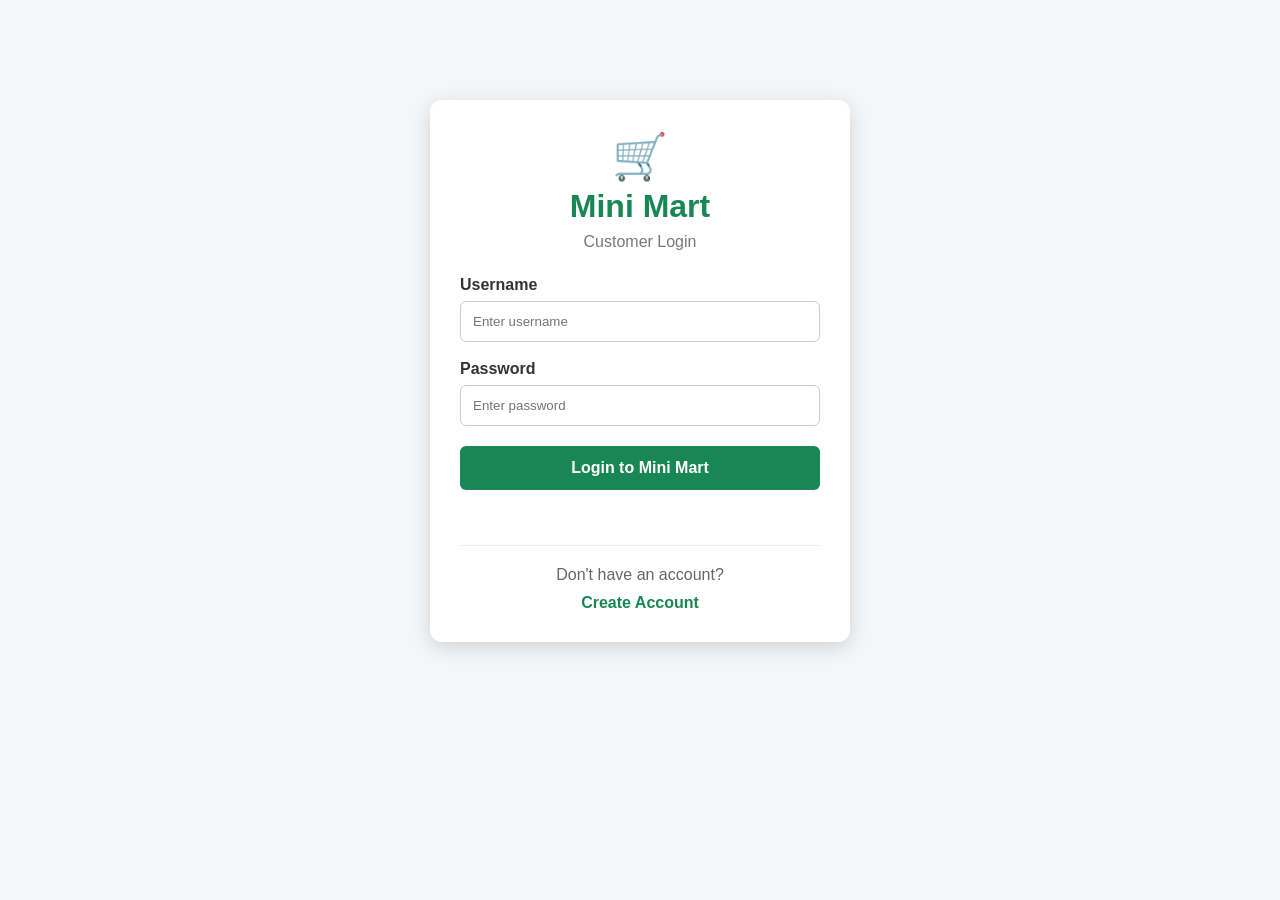
==== mini_mark/src/components/auth/index.html @ fdb04089 "update" ====
<!DOCTYPE html>
<html lang="en">
<head>
    <meta charset="UTF-8">
    <meta name="viewport" content="width=device-width, initial-scale=1.0">
    <title>Mini Mart - Login</title>
</head>

<body style="margin:0; padding:0; font-family:Arial, sans-serif; background:#f4f6f8;">

    <div style="
        width:360px;
        margin:100px auto;
        padding:30px;
        background:white;
        border-radius:12px;
        box-shadow:0 5px 20px rgba(0,0,0,0.15);
    ">

        <div style="
            text-align:center;
            margin-bottom:25px;
        ">

            <div style="
                font-size:45px;
                margin-bottom:5px;
            ">
                🛒
            </div>

            <h1 style="
                margin:0;
                color:#198754;
            ">
                Mini Mart
            </h1>

            <p style="
                color:#777;
                margin:8px 0 0 0;
            ">
                Customer Login
            </p>

        </div>

        <form id="loginForm">

            <label style="
                display:block;
                margin-bottom:7px;
                font-weight:bold;
                color:#333;
            ">
                Username
            </label>

            <input
                id="loginUsername"
                type="text"
                placeholder="Enter username"
                style="
                    width:100%;
                    box-sizing:border-box;
                    padding:12px;
                    margin-bottom:18px;
                    border:1px solid #ccc;
                    border-radius:6px;
                    outline:none;
                "
            >

            <label style="
                display:block;
                margin-bottom:7px;
                font-weight:bold;
                color:#333;
            ">
                Password
            </label>

            <input
                id="loginPassword"
                type="password"
                placeholder="Enter password"
                style="
                    width:100%;
                    box-sizing:border-box;
                    padding:12px;
                    margin-bottom:20px;
                    border:1px solid #ccc;
                    border-radius:6px;
                    outline:none;
                "
            >

            <button
                type="submit"
                style="
                    width:100%;
                    padding:13px;
                    border:none;
                    border-radius:6px;
                    background:#198754;
                    color:white;
                    font-size:16px;
                    font-weight:bold;
                    cursor:pointer;
                "
            >
                Login to Mini Mart
            </button>

            <p id="loginMessage" style="
                text-align:center;
                min-height:20px;
                margin:15px 0 0 0;
            "></p>

        </form>

        <div style="
            text-align:center;
            margin-top:20px;
            padding-top:20px;
            border-top:1px solid #eee;
        ">

            <p style="
                color:#666;
                margin:0;
            ">
                Don't have an account?
            </p>

            <a
                href="register.html"
                style="
                    display:inline-block;
                    margin-top:10px;
                    color:#198754;
                    text-decoration:none;
                    font-weight:bold;
                "
            >
                Create Account
            </a>

        </div>

    </div>

    <script src="js/auth.js"></script>

</body>
</html>
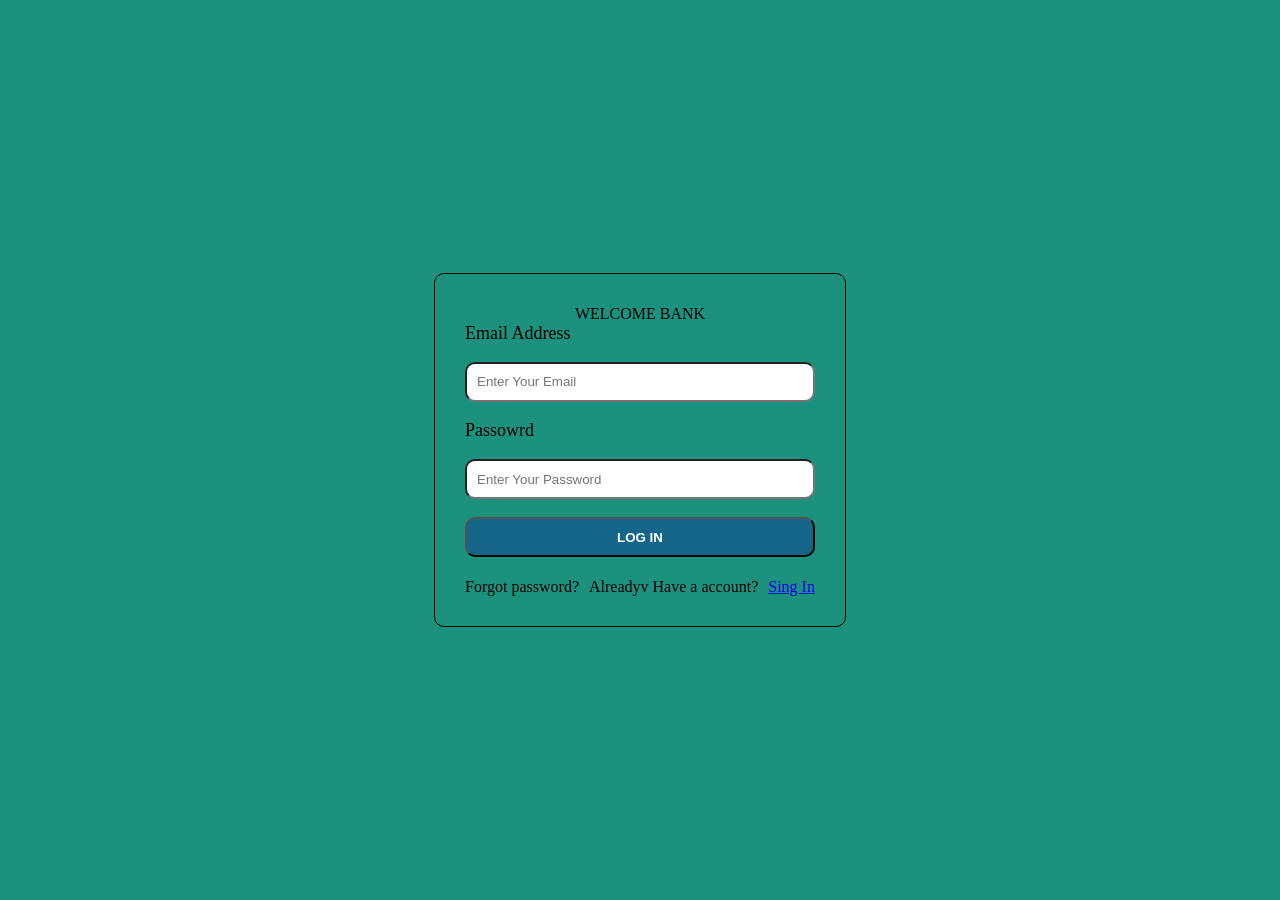
==== commit 77455423: "update" ====
--- a/mini_mark/src/components/auth/index.html
+++ b/mini_mark/src/components/auth/index.html
@@ -3,155 +3,32 @@
 <head>
     <meta charset="UTF-8">
     <meta name="viewport" content="width=device-width, initial-scale=1.0">
-    <title>Mini Mart - Login</title>
+    <title>Document</title>
+    <link rel="stylesheet" href="../auth/login.css">
 </head>
-
-<body style="margin:0; padding:0; font-family:Arial, sans-serif; background:#f4f6f8;">
-
-    <div style="
-        width:360px;
-        margin:100px auto;
-        padding:30px;
-        background:white;
-        border-radius:12px;
-        box-shadow:0 5px 20px rgba(0,0,0,0.15);
-    ">
-
-        <div style="
-            text-align:center;
-            margin-bottom:25px;
-        ">
-
-            <div style="
-                font-size:45px;
-                margin-bottom:5px;
-            ">
-                🛒
-            </div>
-
-            <h1 style="
-                margin:0;
-                color:#198754;
-            ">
-                Mini Mart
-            </h1>
-
-            <p style="
-                color:#777;
-                margin:8px 0 0 0;
-            ">
-                Customer Login
-            </p>
+<body>
+    <form onsubmit="event.preventDefault(); login()">
+        <div>
+            <div class="Logo"></div>
+            <h1></h1>
 
         </div>
-
-        <form id="loginForm">
-
-            <label style="
-                display:block;
-                margin-bottom:7px;
-                font-weight:bold;
-                color:#333;
-            ">
-                Username
-            </label>
-
-            <input
-                id="loginUsername"
-                type="text"
-                placeholder="Enter username"
-                style="
-                    width:100%;
-                    box-sizing:border-box;
-                    padding:12px;
-                    margin-bottom:18px;
-                    border:1px solid #ccc;
-                    border-radius:6px;
-                    outline:none;
-                "
-            >
-
-            <label style="
-                display:block;
-                margin-bottom:7px;
-                font-weight:bold;
-                color:#333;
-            ">
-                Password
-            </label>
-
-            <input
-                id="loginPassword"
-                type="password"
-                placeholder="Enter password"
-                style="
-                    width:100%;
-                    box-sizing:border-box;
-                    padding:12px;
-                    margin-bottom:20px;
-                    border:1px solid #ccc;
-                    border-radius:6px;
-                    outline:none;
-                "
-            >
-
-            <button
-                type="submit"
-                style="
-                    width:100%;
-                    padding:13px;
-                    border:none;
-                    border-radius:6px;
-                    background:#198754;
-                    color:white;
-                    font-size:16px;
-                    font-weight:bold;
-                    cursor:pointer;
-                "
-            >
-                Login to Mini Mart
-            </button>
-
-            <p id="loginMessage" style="
-                text-align:center;
-                min-height:20px;
-                margin:15px 0 0 0;
-            "></p>
-
-        </form>
-
-        <div style="
-            text-align:center;
-            margin-top:20px;
-            padding-top:20px;
-            border-top:1px solid #eee;
-        ">
-
-            <p style="
-                color:#666;
-                margin:0;
-            ">
-                Don't have an account?
-            </p>
-
-            <a
-                href="register.html"
-                style="
-                    display:inline-block;
-                    margin-top:10px;
-                    color:#198754;
-                    text-decoration:none;
-                    font-weight:bold;
-                "
-            >
-                Create Account
-            </a>
-
+        <p class="we">WELCOME BANK</p>
+        <label for="email">Email Address</label>
+        <br>
+        <input type="email" placeholder="Enter Your Email" id="email">
+        <br>
+        <label for="password">Passowrd</label>
+        <br>
+        <input type="password" placeholder="Enter Your Password" id="password">
+        <br>
+        <button type="submit">LOG IN</button>
+        <div class="login">
+            <p>Forgot password?</p>
+            <p>Alreadyv Have a account?</p>
+            <a href="./register.html">Sing In</a>
         </div>
-
-    </div>
-
-    <script src="js/auth.js"></script>
-
+    </form>
 </body>
+    <script src="./register.js"></script>
 </html>
--- a/mini_mark/src/components/auth/login.css
+++ b/mini_mark/src/components/auth/login.css
@@ -0,0 +1,63 @@
+*{
+    margin: 0;
+    padding: 0;
+    box-sizing:border-box;
+}
+body{
+    background-color: #1c927e;
+    width:100%;
+    height:100vh;
+    display: flex;
+    align-items: center;
+    justify-content: center;
+}
+.logo{
+    display: flex;
+    justify-content: center;
+}
+.we{
+    display: flex;
+    justify-content: center;
+}
+body form{
+    border: 1px black solid;
+    border-radius: 10px;
+    padding: 30px;
+    display: grid;
+    gap: 0.1px;
+
+}
+body form label{
+    font-size: 18px;
+}
+body form #email{
+    width: 350px;
+    height: 40px;
+    border-radius: 10px;
+    padding-left: 10px;
+}
+body form #password{
+    width: 350px;
+    height: 40px;
+    border-radius: 10px;
+    padding-left: 10px;
+}
+button{
+    background-color: #156689;
+    width: 350px;
+    height: 40px;
+    border-radius: 10px;
+    font-weight: bold;
+    color:white;
+}
+button:hover{
+    background-color: #156689;
+    color:rgb(10, 7, 7);
+}
+.login{
+    display: flex;
+    gap: 10px;
+    justify-content: center;
+    margin-top: 20px;
+}
+
